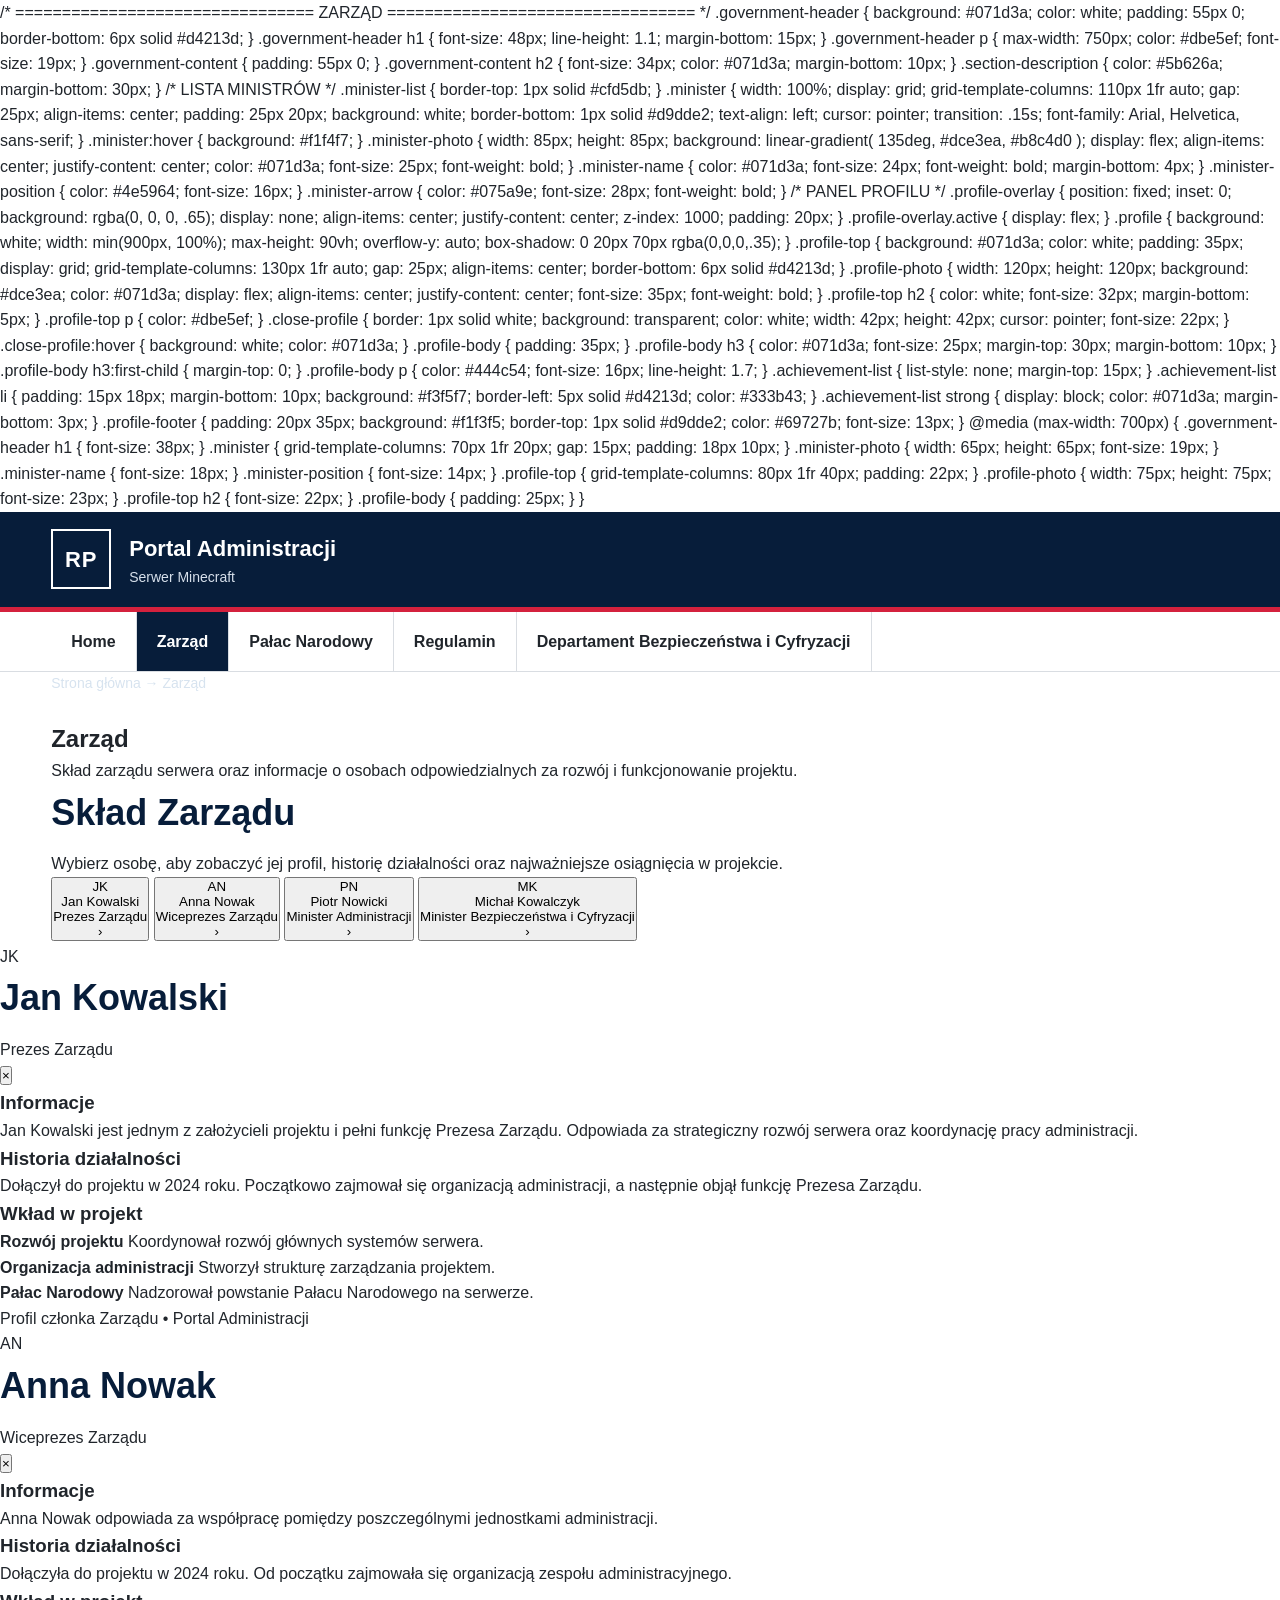
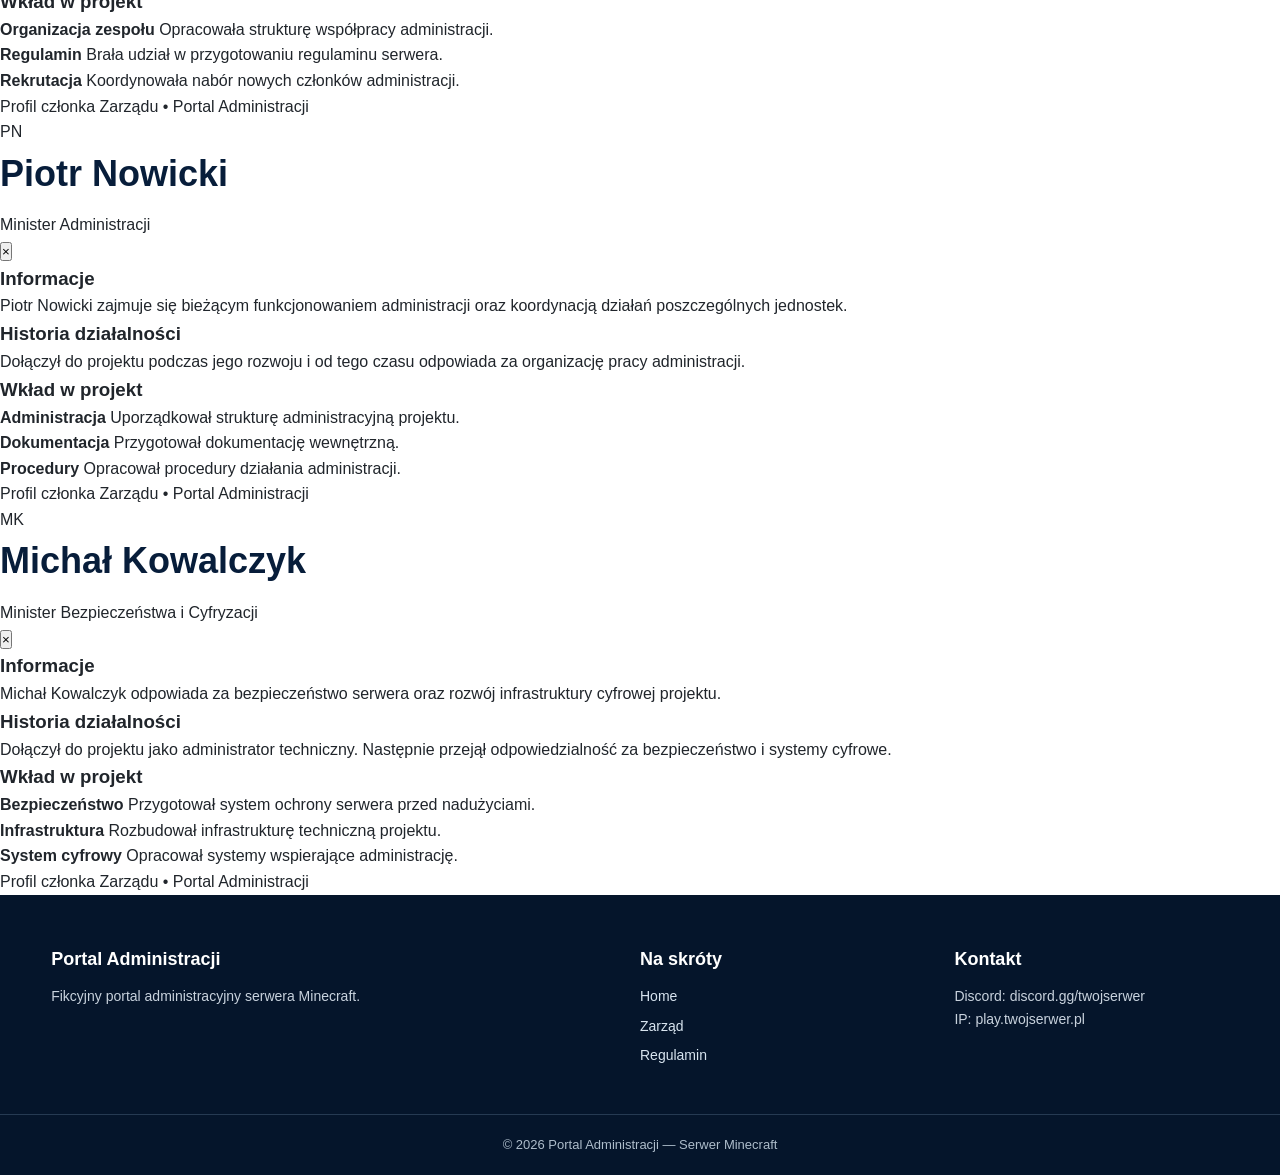
==== zarzad.html @ 3137f145 "Add files via upload" ====
<!DOCTYPE html>
<html lang="pl">
<head>
    <meta charset="UTF-8">
    <meta name="viewport" content="width=device-width, initial-scale=1.0">

    <title>Zarząd — Portal Administracji</title>

    <link rel="icon" href="logopymc.png" type="image/png">
    <link rel="stylesheet" href="style.css">

        /* ================================
           ZARZĄD
        ================================= */

        .government-header {
            background: #071d3a;
            color: white;
            padding: 55px 0;
            border-bottom: 6px solid #d4213d;
        }

        .government-header h1 {
            font-size: 48px;
            line-height: 1.1;
            margin-bottom: 15px;
        }

        .government-header p {
            max-width: 750px;
            color: #dbe5ef;
            font-size: 19px;
        }

        .government-content {
            padding: 55px 0;
        }

        .government-content h2 {
            font-size: 34px;
            color: #071d3a;
            margin-bottom: 10px;
        }

        .section-description {
            color: #5b626a;
            margin-bottom: 30px;
        }

        /* LISTA MINISTRÓW */

        .minister-list {
            border-top: 1px solid #cfd5db;
        }

        .minister {
            width: 100%;
            display: grid;
            grid-template-columns: 110px 1fr auto;
            gap: 25px;
            align-items: center;

            padding: 25px 20px;

            background: white;

            border-bottom: 1px solid #d9dde2;

            text-align: left;

            cursor: pointer;

            transition: .15s;

            font-family: Arial, Helvetica, sans-serif;
        }

        .minister:hover {
            background: #f1f4f7;
        }

        .minister-photo {
            width: 85px;
            height: 85px;

            background:
                linear-gradient(
                    135deg,
                    #dce3ea,
                    #b8c4d0
                );

            display: flex;
            align-items: center;
            justify-content: center;

            color: #071d3a;

            font-size: 25px;
            font-weight: bold;
        }

        .minister-name {
            color: #071d3a;
            font-size: 24px;
            font-weight: bold;

            margin-bottom: 4px;
        }

        .minister-position {
            color: #4e5964;
            font-size: 16px;
        }

        .minister-arrow {
            color: #075a9e;
            font-size: 28px;
            font-weight: bold;
        }

        /* PANEL PROFILU */

        .profile-overlay {
            position: fixed;

            inset: 0;

            background:
                rgba(0, 0, 0, .65);

            display: none;

            align-items: center;
            justify-content: center;

            z-index: 1000;

            padding: 20px;
        }

        .profile-overlay.active {
            display: flex;
        }

        .profile {
            background: white;

            width: min(900px, 100%);

            max-height: 90vh;

            overflow-y: auto;

            box-shadow:
                0 20px 70px rgba(0,0,0,.35);
        }

        .profile-top {
            background: #071d3a;

            color: white;

            padding: 35px;

            display: grid;

            grid-template-columns: 130px 1fr auto;

            gap: 25px;

            align-items: center;

            border-bottom: 6px solid #d4213d;
        }

        .profile-photo {
            width: 120px;
            height: 120px;

            background: #dce3ea;

            color: #071d3a;

            display: flex;

            align-items: center;
            justify-content: center;

            font-size: 35px;
            font-weight: bold;
        }

        .profile-top h2 {
            color: white;

            font-size: 32px;

            margin-bottom: 5px;
        }

        .profile-top p {
            color: #dbe5ef;
        }

        .close-profile {
            border: 1px solid white;

            background: transparent;

            color: white;

            width: 42px;
            height: 42px;

            cursor: pointer;

            font-size: 22px;
        }

        .close-profile:hover {
            background: white;
            color: #071d3a;
        }

        .profile-body {
            padding: 35px;
        }

        .profile-body h3 {
            color: #071d3a;

            font-size: 25px;

            margin-top: 30px;
            margin-bottom: 10px;
        }

        .profile-body h3:first-child {
            margin-top: 0;
        }

        .profile-body p {
            color: #444c54;

            font-size: 16px;

            line-height: 1.7;
        }

        .achievement-list {
            list-style: none;

            margin-top: 15px;
        }

        .achievement-list li {
            padding: 15px 18px;

            margin-bottom: 10px;

            background: #f3f5f7;

            border-left: 5px solid #d4213d;

            color: #333b43;
        }

        .achievement-list strong {
            display: block;

            color: #071d3a;

            margin-bottom: 3px;
        }

        .profile-footer {
            padding: 20px 35px;

            background: #f1f3f5;

            border-top: 1px solid #d9dde2;

            color: #69727b;

            font-size: 13px;
        }

        @media (max-width: 700px) {

            .government-header h1 {
                font-size: 38px;
            }

            .minister {
                grid-template-columns: 70px 1fr 20px;
                gap: 15px;
                padding: 18px 10px;
            }

            .minister-photo {
                width: 65px;
                height: 65px;
                font-size: 19px;
            }

            .minister-name {
                font-size: 18px;
            }

            .minister-position {
                font-size: 14px;
            }

            .profile-top {
                grid-template-columns: 80px 1fr 40px;
                padding: 22px;
            }

            .profile-photo {
                width: 75px;
                height: 75px;
                font-size: 23px;
            }

            .profile-top h2 {
                font-size: 22px;
            }

            .profile-body {
                padding: 25px;
            }
        }
    </style>
</head>

<body>

<header class="top">

    <div class="container top-content">

        <div class="brand">

            <div class="logo">
                RP
            </div>

            <div>
                <strong>Portal Administracji</strong>
                <span>Serwer Minecraft</span>
            </div>

        </div>

        <button class="menu-button"
                onclick="toggleMenu()">
            ☰ MENU
        </button>

    </div>

</header>


<nav id="navigation">

    <div class="container nav-content">

        <a href="index.html">
            Home
        </a>

        <a class="active" href="zarzad.html">
            Zarząd
        </a>

        <a href="palac-narodowy.html">
            Pałac Narodowy
        </a>

        <a href="regulamin.html">
            Regulamin
        </a>

        <a href="departament.html">
            Departament Bezpieczeństwa i Cyfryzacji
        </a>

    </div>

</nav>


<!-- =====================================
     NAGŁÓWEK
===================================== -->

<section class="government-header">

    <div class="container">

        <div class="breadcrumbs">
            Strona główna → Zarząd
        </div>

        <h1>Zarząd</h1>

        <p>
            Skład zarządu serwera oraz informacje
            o osobach odpowiedzialnych za rozwój
            i funkcjonowanie projektu.
        </p>

    </div>

</section>


<!-- =====================================
     LISTA
===================================== -->

<main class="government-content">

    <div class="container">

        <h2>Skład Zarządu</h2>

        <p class="section-description">
            Wybierz osobę, aby zobaczyć jej profil,
            historię działalności oraz najważniejsze
            osiągnięcia w projekcie.
        </p>


        <div class="minister-list">


            <!-- OSOBA 1 -->

            <button class="minister"
                    onclick="openProfile('jan')">

                <div class="minister-photo">
                    JK
                </div>

                <div>

                    <div class="minister-name">
                        Jan Kowalski
                    </div>

                    <div class="minister-position">
                        Prezes Zarządu
                    </div>

                </div>

                <div class="minister-arrow">
                    ›
                </div>

            </button>


            <!-- OSOBA 2 -->

            <button class="minister"
                    onclick="openProfile('anna')">

                <div class="minister-photo">
                    AN
                </div>

                <div>

                    <div class="minister-name">
                        Anna Nowak
                    </div>

                    <div class="minister-position">
                        Wiceprezes Zarządu
                    </div>

                </div>

                <div class="minister-arrow">
                    ›
                </div>

            </button>


            <!-- OSOBA 3 -->

            <button class="minister"
                    onclick="openProfile('piotr')">

                <div class="minister-photo">
                    PN
                </div>

                <div>

                    <div class="minister-name">
                        Piotr Nowicki
                    </div>

                    <div class="minister-position">
                        Minister Administracji
                    </div>

                </div>

                <div class="minister-arrow">
                    ›
                </div>

            </button>


            <!-- OSOBA 4 -->

            <button class="minister"
                    onclick="openProfile('michal')">

                <div class="minister-photo">
                    MK
                </div>

                <div>

                    <div class="minister-name">
                        Michał Kowalczyk
                    </div>

                    <div class="minister-position">
                        Minister Bezpieczeństwa i Cyfryzacji
                    </div>

                </div>

                <div class="minister-arrow">
                    ›
                </div>

            </button>


        </div>

    </div>

</main>


<!-- =====================================
     PROFILE — JAN
===================================== -->

<div class="profile-overlay"
     id="jan">

    <div class="profile">

        <div class="profile-top">

            <div class="profile-photo">
                JK
            </div>

            <div>

                <h2>
                    Jan Kowalski
                </h2>

                <p>
                    Prezes Zarządu
                </p>

            </div>

            <button class="close-profile"
                    onclick="closeProfile('jan')">
                ×
            </button>

        </div>


        <div class="profile-body">

            <h3>
                Informacje
            </h3>

            <p>
                Jan Kowalski jest jednym z założycieli
                projektu i pełni funkcję Prezesa Zarządu.
                Odpowiada za strategiczny rozwój serwera
                oraz koordynację pracy administracji.
            </p>


            <h3>
                Historia działalności
            </h3>

            <p>
                Dołączył do projektu w 2024 roku.
                Początkowo zajmował się organizacją
                administracji, a następnie objął funkcję
                Prezesa Zarządu.
            </p>


            <h3>
                Wkład w projekt
            </h3>

            <ul class="achievement-list">

                <li>
                    <strong>Rozwój projektu</strong>
                    Koordynował rozwój głównych systemów
                    serwera.
                </li>

                <li>
                    <strong>Organizacja administracji</strong>
                    Stworzył strukturę zarządzania projektem.
                </li>

                <li>
                    <strong>Pałac Narodowy</strong>
                    Nadzorował powstanie Pałacu Narodowego
                    na serwerze.
                </li>

            </ul>

        </div>


        <div class="profile-footer">
            Profil członka Zarządu • Portal Administracji
        </div>

    </div>

</div>


<!-- =====================================
     PROFILE — ANNA
===================================== -->

<div class="profile-overlay"
     id="anna">

    <div class="profile">

        <div class="profile-top">

            <div class="profile-photo">
                AN
            </div>

            <div>

                <h2>
                    Anna Nowak
                </h2>

                <p>
                    Wiceprezes Zarządu
                </p>

            </div>

            <button class="close-profile"
                    onclick="closeProfile('anna')">
                ×
            </button>

        </div>


        <div class="profile-body">

            <h3>Informacje</h3>

            <p>
                Anna Nowak odpowiada za współpracę
                pomiędzy poszczególnymi jednostkami
                administracji.
            </p>

            <h3>Historia działalności</h3>

            <p>
                Dołączyła do projektu w 2024 roku.
                Od początku zajmowała się organizacją
                zespołu administracyjnego.
            </p>

            <h3>Wkład w projekt</h3>

            <ul class="achievement-list">

                <li>
                    <strong>Organizacja zespołu</strong>
                    Opracowała strukturę współpracy
                    administracji.
                </li>

                <li>
                    <strong>Regulamin</strong>
                    Brała udział w przygotowaniu
                    regulaminu serwera.
                </li>

                <li>
                    <strong>Rekrutacja</strong>
                    Koordynowała nabór nowych członków
                    administracji.
                </li>

            </ul>

        </div>

        <div class="profile-footer">
            Profil członka Zarządu • Portal Administracji
        </div>

    </div>

</div>


<!-- =====================================
     PROFILE — PIOTR
===================================== -->

<div class="profile-overlay"
     id="piotr">

    <div class="profile">

        <div class="profile-top">

            <div class="profile-photo">
                PN
            </div>

            <div>

                <h2>
                    Piotr Nowicki
                </h2>

                <p>
                    Minister Administracji
                </p>

            </div>

            <button class="close-profile"
                    onclick="closeProfile('piotr')">
                ×
            </button>

        </div>


        <div class="profile-body">

            <h3>Informacje</h3>

            <p>
                Piotr Nowicki zajmuje się bieżącym
                funkcjonowaniem administracji oraz
                koordynacją działań poszczególnych
                jednostek.
            </p>

            <h3>Historia działalności</h3>

            <p>
                Dołączył do projektu podczas jego
                rozwoju i od tego czasu odpowiada
                za organizację pracy administracji.
            </p>

            <h3>Wkład w projekt</h3>

            <ul class="achievement-list">

                <li>
                    <strong>Administracja</strong>
                    Uporządkował strukturę administracyjną
                    projektu.
                </li>

                <li>
                    <strong>Dokumentacja</strong>
                    Przygotował dokumentację wewnętrzną.
                </li>

                <li>
                    <strong>Procedury</strong>
                    Opracował procedury działania
                    administracji.
                </li>

            </ul>

        </div>

        <div class="profile-footer">
            Profil członka Zarządu • Portal Administracji
        </div>

    </div>

</div>


<!-- =====================================
     PROFILE — MICHAŁ
===================================== -->

<div class="profile-overlay"
     id="michal">

    <div class="profile">

        <div class="profile-top">

            <div class="profile-photo">
                MK
            </div>

            <div>

                <h2>
                    Michał Kowalczyk
                </h2>

                <p>
                    Minister Bezpieczeństwa i Cyfryzacji
                </p>

            </div>

            <button class="close-profile"
                    onclick="closeProfile('michal')">
                ×
            </button>

        </div>


        <div class="profile-body">

            <h3>Informacje</h3>

            <p>
                Michał Kowalczyk odpowiada za
                bezpieczeństwo serwera oraz rozwój
                infrastruktury cyfrowej projektu.
            </p>

            <h3>Historia działalności</h3>

            <p>
                Dołączył do projektu jako administrator
                techniczny. Następnie przejął
                odpowiedzialność za bezpieczeństwo
                i systemy cyfrowe.
            </p>

            <h3>Wkład w projekt</h3>

            <ul class="achievement-list">

                <li>
                    <strong>Bezpieczeństwo</strong>
                    Przygotował system ochrony serwera
                    przed nadużyciami.
                </li>

                <li>
                    <strong>Infrastruktura</strong>
                    Rozbudował infrastrukturę techniczną
                    projektu.
                </li>

                <li>
                    <strong>System cyfrowy</strong>
                    Opracował systemy wspierające
                    administrację.
                </li>

            </ul>

        </div>

        <div class="profile-footer">
            Profil członka Zarządu • Portal Administracji
        </div>

    </div>

</div>


<footer>

    <div class="container footer-grid">

        <div>

            <strong>
                Portal Administracji
            </strong>

            <p>
                Fikcyjny portal administracyjny
                serwera Minecraft.
            </p>

        </div>

        <div>

            <strong>
                Na skróty
            </strong>

            <a href="index.html">
                Home
            </a>

            <a href="zarzad.html">
                Zarząd
            </a>

            <a href="regulamin.html">
                Regulamin
            </a>

        </div>

        <div>

            <strong>
                Kontakt
            </strong>

            <p>
                Discord: discord.gg/twojserwer
            </p>

            <p>
                IP: play.twojserwer.pl
            </p>

        </div>

    </div>


    <div class="copyright">
        © 2026 Portal Administracji — Serwer Minecraft
    </div>

</footer>


<script>

    function toggleMenu() {

        const navigation =
            document.getElementById("navigation");

        navigation.classList.toggle("open");
    }


    function openProfile(id) {

        const profile =
            document.getElementById(id);

        profile.classList.add("active");

        document.body.style.overflow = "hidden";
    }


    function closeProfile(id) {

        const profile =
            document.getElementById(id);

        profile.classList.remove("active");

        document.body.style.overflow = "";
    }


    /* Kliknięcie poza kartą zamyka profil */

    document.querySelectorAll(".profile-overlay")
        .forEach(overlay => {

            overlay.addEventListener(
                "click",
                function(event) {

                    if (event.target === overlay) {

                        overlay.classList.remove("active");

                        document.body.style.overflow = "";
                    }

                }
            );

        });


    /* ESC zamyka profil */

    document.addEventListener(
        "keydown",
        function(event) {

            if (event.key === "Escape") {

                document.querySelectorAll(
                    ".profile-overlay.active"
                ).forEach(profile => {

                    profile.classList.remove("active");

                });

                document.body.style.overflow = "";
            }

        }
    );

</script>

</body>
</html>
---- style.css ----
* {
    box-sizing: border-box;
    margin: 0;
    padding: 0;
}

:root {
    --navy: #071d3a;
    --dark-blue: #05152b;
    --blue: #0b4f8a;
    --red: #d4213d;
    --light: #f5f6f7;
    --border: #d9dde2;
    --text: #20252b;
    --gray: #5b626a;
}

body {
    font-family:
        Arial,
        Helvetica,
        sans-serif;

    color: var(--text);
    background: white;
    line-height: 1.6;
}

.container {
    width: min(1180px, 92%);
    margin: auto;
}


/* HEADER */

.top {
    background: var(--navy);
    color: white;
    border-bottom: 5px solid var(--red);
}

.top-content {
    min-height: 95px;

    display: flex;
    align-items: center;
    justify-content: space-between;
}

.brand {
    display: flex;
    align-items: center;
    gap: 18px;
}

.logo {
    width: 60px;
    height: 60px;

    display: flex;
    align-items: center;
    justify-content: center;

    border: 2px solid white;

    font-size: 22px;
    font-weight: bold;

    letter-spacing: 1px;
}

.brand strong {
    display: block;
    font-size: 22px;
}

.brand span {
    display: block;

    color: #d7e0eb;

    font-size: 14px;
}


/* MENU */

nav {
    background: white;

    border-bottom: 1px solid var(--border);
}

.nav-content {
    display: flex;
    flex-wrap: wrap;
}

.nav-content a {
    color: var(--text);

    text-decoration: none;

    padding: 17px 20px;

    font-weight: bold;

    border-right: 1px solid var(--border);

    transition: .2s;
}

.nav-content a:hover,
.nav-content a.active {
    background: var(--navy);
    color: white;
}

.menu-button {
    display: none;

    background: transparent;
    border: 1px solid white;

    color: white;

    padding: 10px 15px;

    font-weight: bold;
}


/* HERO */

.hero {
    background:
        linear-gradient(
            120deg,
            #071d3a,
            #0b477c
        );

    color: white;

    padding: 65px 0;
}

.breadcrumbs {
    color: #d7e3ef;

    font-size: 14px;

    margin-bottom: 25px;
}

.hero h1 {
    font-size: clamp(36px, 5vw, 58px);

    line-height: 1.1;

    margin-bottom: 20px;
}

.hero-description {
    font-size: 21px;

    max-width: 700px;

    color: #e2ebf4;
}


.server-box {
    margin-top: 35px;

    display: flex;

    justify-content: space-between;
    align-items: center;

    gap: 20px;

    max-width: 750px;

    padding: 20px 25px;

    background: white;

    color: var(--text);

    border-left: 6px solid var(--red);
}

.server-box span {
    display: block;

    color: var(--gray);

    font-size: 12px;

    font-weight: bold;

    letter-spacing: 1px;
}

.server-box strong {
    font-size: 20px;
}

.server-box button {
    background: var(--red);

    color: white;

    border: none;

    padding: 13px 20px;

    cursor: pointer;

    font-weight: bold;
}

.server-box button:hover {
    background: #b91830;
}


/* SECTIONS */

.section {
    padding: 65px 0;
}

.gray-section {
    background: var(--light);

    padding: 65px 0;
}

h2 {
    font-size: 36px;

    color: var(--navy);

    margin-bottom: 10px;
}

.red-line {
    width: 60px;
    height: 5px;

    background: var(--red);

    margin-bottom: 35px;
}


/* NEWS */

.news {
    display: grid;

    grid-template-columns:
        repeat(3, 1fr);

    gap: 25px;
}

.news article {
    border: 1px solid var(--border);

    padding: 25px;

    background: white;

    transition: .2s;
}

.news article:hover {
    transform: translateY(-4px);

    box-shadow:
        0 8px 25px
        rgba(0,0,0,.08);
}

.date {
    color: var(--gray);

    font-size: 13px;

    font-weight: bold;
}

.news h3 {
    color: var(--navy);

    margin: 10px 0;

    font-size: 21px;

    line-height: 1.3;
}

.news p {
    color: var(--gray);

    margin-bottom: 18px;
}

.news a {
    color: var(--blue);

    font-weight: bold;

    text-decoration: none;
}


/* CARDS */

.cards {
    display: grid;

    grid-template-columns:
        repeat(4, 1fr);

    gap: 20px;
}

.card {
    display: block;

    background: white;

    border: 1px solid var(--border);

    padding: 28px;

    color: var(--text);

    text-decoration: none;

    border-top: 5px solid var(--navy);

    transition: .2s;
}

.card:hover {
    border-top-color: var(--red);

    transform: translateY(-5px);
}

.card-icon {
    color: var(--red);

    font-weight: bold;

    font-size: 14px;
}

.card h3 {
    color: var(--navy);

    margin: 8px 0;

    font-size: 21px;
}

.card p {
    color: var(--gray);
}


/* FOOTER */

footer {
    background: var(--dark-blue);

    color: white;

    padding-top: 50px;
}

.footer-grid {
    display: grid;

    grid-template-columns:
        2fr 1fr 1fr;

    gap: 40px;

    padding-bottom: 40px;
}

footer strong {
    display: block;

    margin-bottom: 12px;

    font-size: 18px;
}

footer p {
    color: #c8d2dd;

    font-size: 14px;
}

footer a {
    display: block;

    color: #d8e4ef;

    text-decoration: none;

    margin-bottom: 7px;

    font-size: 14px;
}

footer a:hover {
    color: white;
    text-decoration: underline;
}

.copyright {
    border-top: 1px solid #263a52;

    padding: 20px;

    text-align: center;

    color: #aebdcb;

    font-size: 13px;
}


/* RESPONSIVE */

@media (max-width: 850px) {

    .menu-button {
        display: block;
    }

    nav {
        display: none;
    }

    nav.open {
        display: block;
    }

    .nav-content {
        display: block;
    }

    .nav-content a {
        display: block;

        border-bottom: 1px solid var(--border);
    }

    .news {
        grid-template-columns: 1fr;
    }

    .cards {
        grid-template-columns:
            repeat(2, 1fr);
    }

    .footer-grid {
        grid-template-columns: 1fr 1fr;
    }
}


@media (max-width: 550px) {

    .brand strong {
        font-size: 17px;
    }

    .logo {
        width: 48px;
        height: 48px;

        font-size: 17px;
    }

    .hero {
        padding: 45px 0;
    }

    .server-box {
        flex-direction: column;
        align-items: flex-start;
    }

    .cards {
        grid-template-columns: 1fr;
    }

    .footer-grid {
        grid-template-columns: 1fr;
    }
}
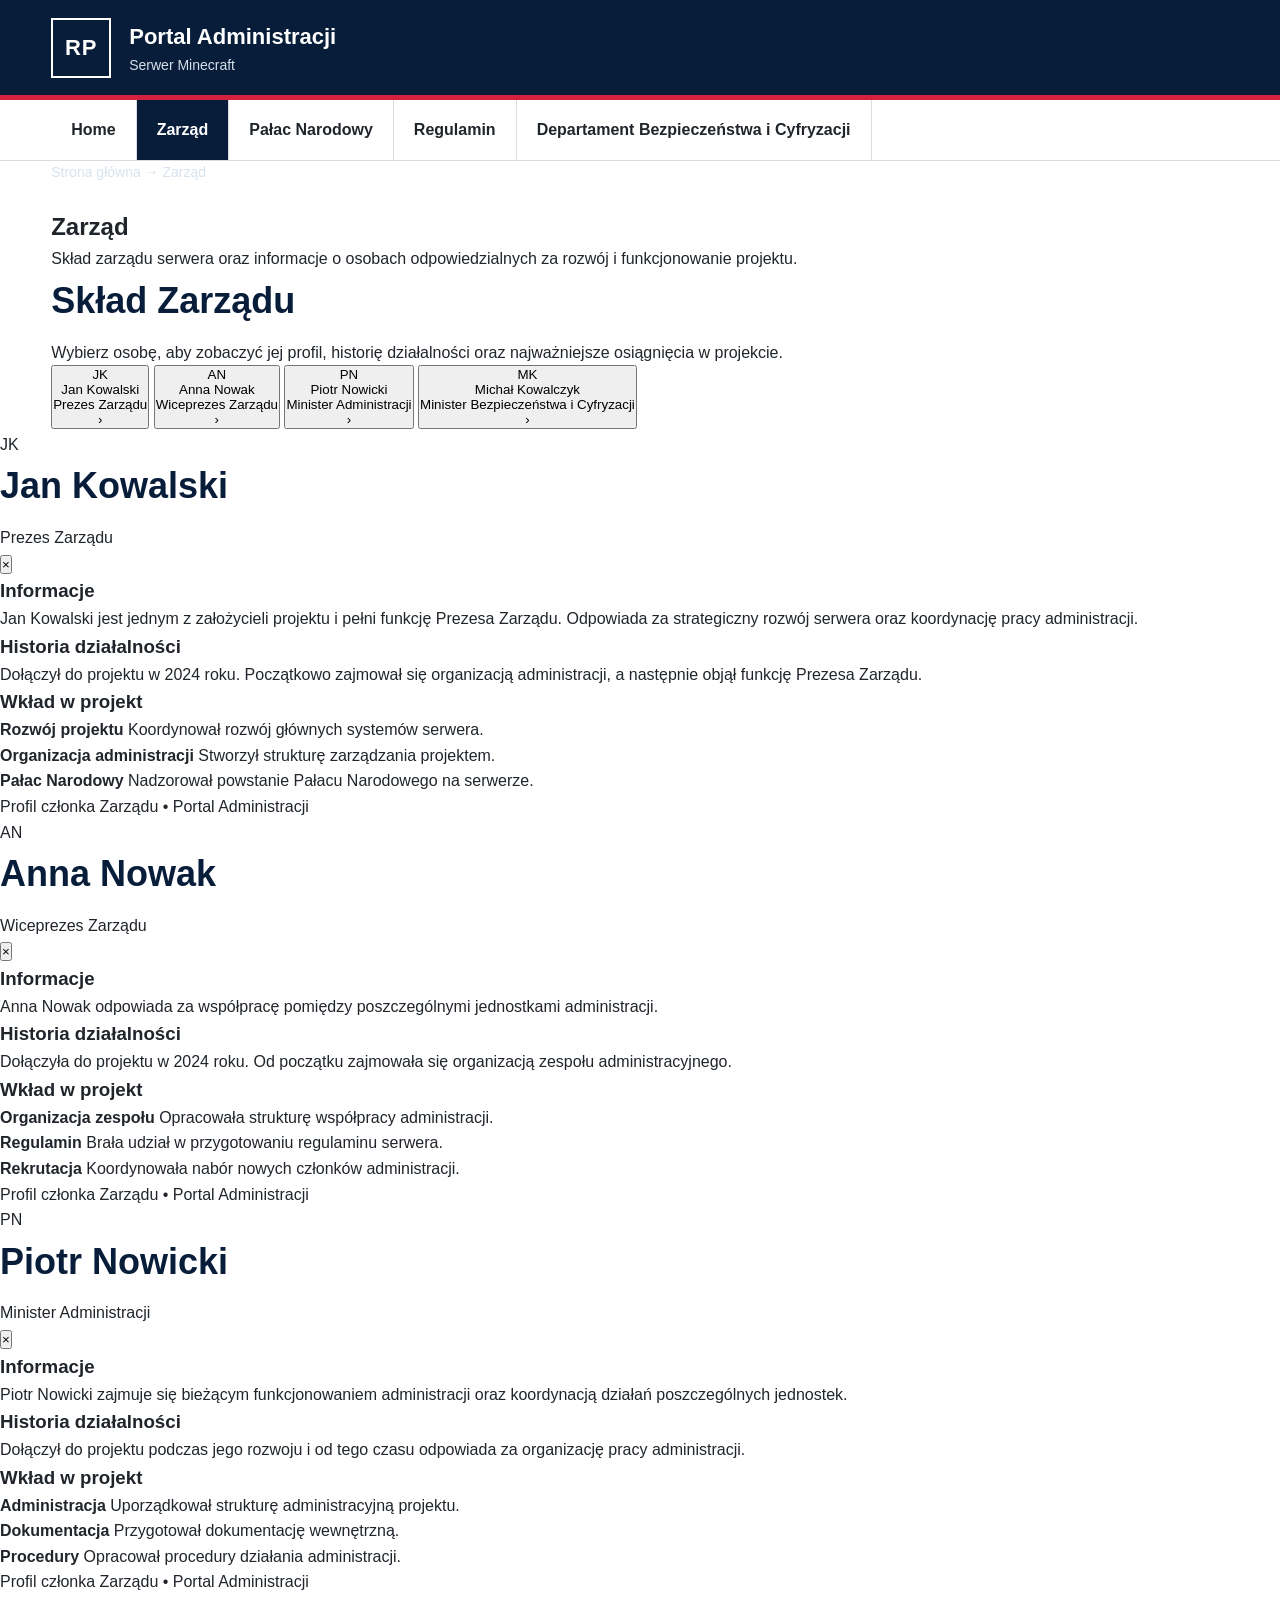
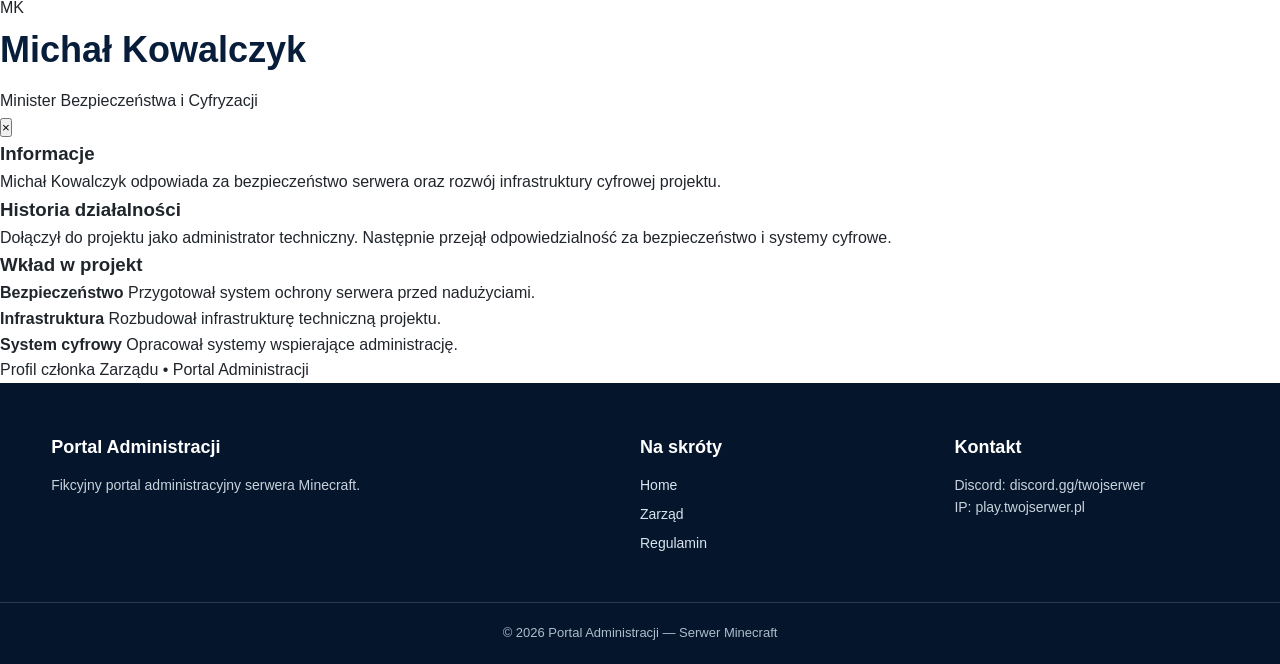
==== commit 8f40b1df: "Poprawka błędu we wkładce ZARZĄD" ====
--- a/zarzad.html
+++ b/zarzad.html
@@ -9,328 +9,6 @@
     <link rel="icon" href="logopymc.png" type="image/png">
     <link rel="stylesheet" href="style.css">
 
-        /* ================================
-           ZARZĄD
-        ================================= */
-
-        .government-header {
-            background: #071d3a;
-            color: white;
-            padding: 55px 0;
-            border-bottom: 6px solid #d4213d;
-        }
-
-        .government-header h1 {
-            font-size: 48px;
-            line-height: 1.1;
-            margin-bottom: 15px;
-        }
-
-        .government-header p {
-            max-width: 750px;
-            color: #dbe5ef;
-            font-size: 19px;
-        }
-
-        .government-content {
-            padding: 55px 0;
-        }
-
-        .government-content h2 {
-            font-size: 34px;
-            color: #071d3a;
-            margin-bottom: 10px;
-        }
-
-        .section-description {
-            color: #5b626a;
-            margin-bottom: 30px;
-        }
-
-        /* LISTA MINISTRÓW */
-
-        .minister-list {
-            border-top: 1px solid #cfd5db;
-        }
-
-        .minister {
-            width: 100%;
-            display: grid;
-            grid-template-columns: 110px 1fr auto;
-            gap: 25px;
-            align-items: center;
-
-            padding: 25px 20px;
-
-            background: white;
-
-            border-bottom: 1px solid #d9dde2;
-
-            text-align: left;
-
-            cursor: pointer;
-
-            transition: .15s;
-
-            font-family: Arial, Helvetica, sans-serif;
-        }
-
-        .minister:hover {
-            background: #f1f4f7;
-        }
-
-        .minister-photo {
-            width: 85px;
-            height: 85px;
-
-            background:
-                linear-gradient(
-                    135deg,
-                    #dce3ea,
-                    #b8c4d0
-                );
-
-            display: flex;
-            align-items: center;
-            justify-content: center;
-
-            color: #071d3a;
-
-            font-size: 25px;
-            font-weight: bold;
-        }
-
-        .minister-name {
-            color: #071d3a;
-            font-size: 24px;
-            font-weight: bold;
-
-            margin-bottom: 4px;
-        }
-
-        .minister-position {
-            color: #4e5964;
-            font-size: 16px;
-        }
-
-        .minister-arrow {
-            color: #075a9e;
-            font-size: 28px;
-            font-weight: bold;
-        }
-
-        /* PANEL PROFILU */
-
-        .profile-overlay {
-            position: fixed;
-
-            inset: 0;
-
-            background:
-                rgba(0, 0, 0, .65);
-
-            display: none;
-
-            align-items: center;
-            justify-content: center;
-
-            z-index: 1000;
-
-            padding: 20px;
-        }
-
-        .profile-overlay.active {
-            display: flex;
-        }
-
-        .profile {
-            background: white;
-
-            width: min(900px, 100%);
-
-            max-height: 90vh;
-
-            overflow-y: auto;
-
-            box-shadow:
-                0 20px 70px rgba(0,0,0,.35);
-        }
-
-        .profile-top {
-            background: #071d3a;
-
-            color: white;
-
-            padding: 35px;
-
-            display: grid;
-
-            grid-template-columns: 130px 1fr auto;
-
-            gap: 25px;
-
-            align-items: center;
-
-            border-bottom: 6px solid #d4213d;
-        }
-
-        .profile-photo {
-            width: 120px;
-            height: 120px;
-
-            background: #dce3ea;
-
-            color: #071d3a;
-
-            display: flex;
-
-            align-items: center;
-            justify-content: center;
-
-            font-size: 35px;
-            font-weight: bold;
-        }
-
-        .profile-top h2 {
-            color: white;
-
-            font-size: 32px;
-
-            margin-bottom: 5px;
-        }
-
-        .profile-top p {
-            color: #dbe5ef;
-        }
-
-        .close-profile {
-            border: 1px solid white;
-
-            background: transparent;
-
-            color: white;
-
-            width: 42px;
-            height: 42px;
-
-            cursor: pointer;
-
-            font-size: 22px;
-        }
-
-        .close-profile:hover {
-            background: white;
-            color: #071d3a;
-        }
-
-        .profile-body {
-            padding: 35px;
-        }
-
-        .profile-body h3 {
-            color: #071d3a;
-
-            font-size: 25px;
-
-            margin-top: 30px;
-            margin-bottom: 10px;
-        }
-
-        .profile-body h3:first-child {
-            margin-top: 0;
-        }
-
-        .profile-body p {
-            color: #444c54;
-
-            font-size: 16px;
-
-            line-height: 1.7;
-        }
-
-        .achievement-list {
-            list-style: none;
-
-            margin-top: 15px;
-        }
-
-        .achievement-list li {
-            padding: 15px 18px;
-
-            margin-bottom: 10px;
-
-            background: #f3f5f7;
-
-            border-left: 5px solid #d4213d;
-
-            color: #333b43;
-        }
-
-        .achievement-list strong {
-            display: block;
-
-            color: #071d3a;
-
-            margin-bottom: 3px;
-        }
-
-        .profile-footer {
-            padding: 20px 35px;
-
-            background: #f1f3f5;
-
-            border-top: 1px solid #d9dde2;
-
-            color: #69727b;
-
-            font-size: 13px;
-        }
-
-        @media (max-width: 700px) {
-
-            .government-header h1 {
-                font-size: 38px;
-            }
-
-            .minister {
-                grid-template-columns: 70px 1fr 20px;
-                gap: 15px;
-                padding: 18px 10px;
-            }
-
-            .minister-photo {
-                width: 65px;
-                height: 65px;
-                font-size: 19px;
-            }
-
-            .minister-name {
-                font-size: 18px;
-            }
-
-            .minister-position {
-                font-size: 14px;
-            }
-
-            .profile-top {
-                grid-template-columns: 80px 1fr 40px;
-                padding: 22px;
-            }
-
-            .profile-photo {
-                width: 75px;
-                height: 75px;
-                font-size: 23px;
-            }
-
-            .profile-top h2 {
-                font-size: 22px;
-            }
-
-            .profile-body {
-                padding: 25px;
-            }
-        }
     </style>
 </head>
 
@@ -1062,4 +740,4 @@
 </script>
 
 </body>
-</html>+</html>
